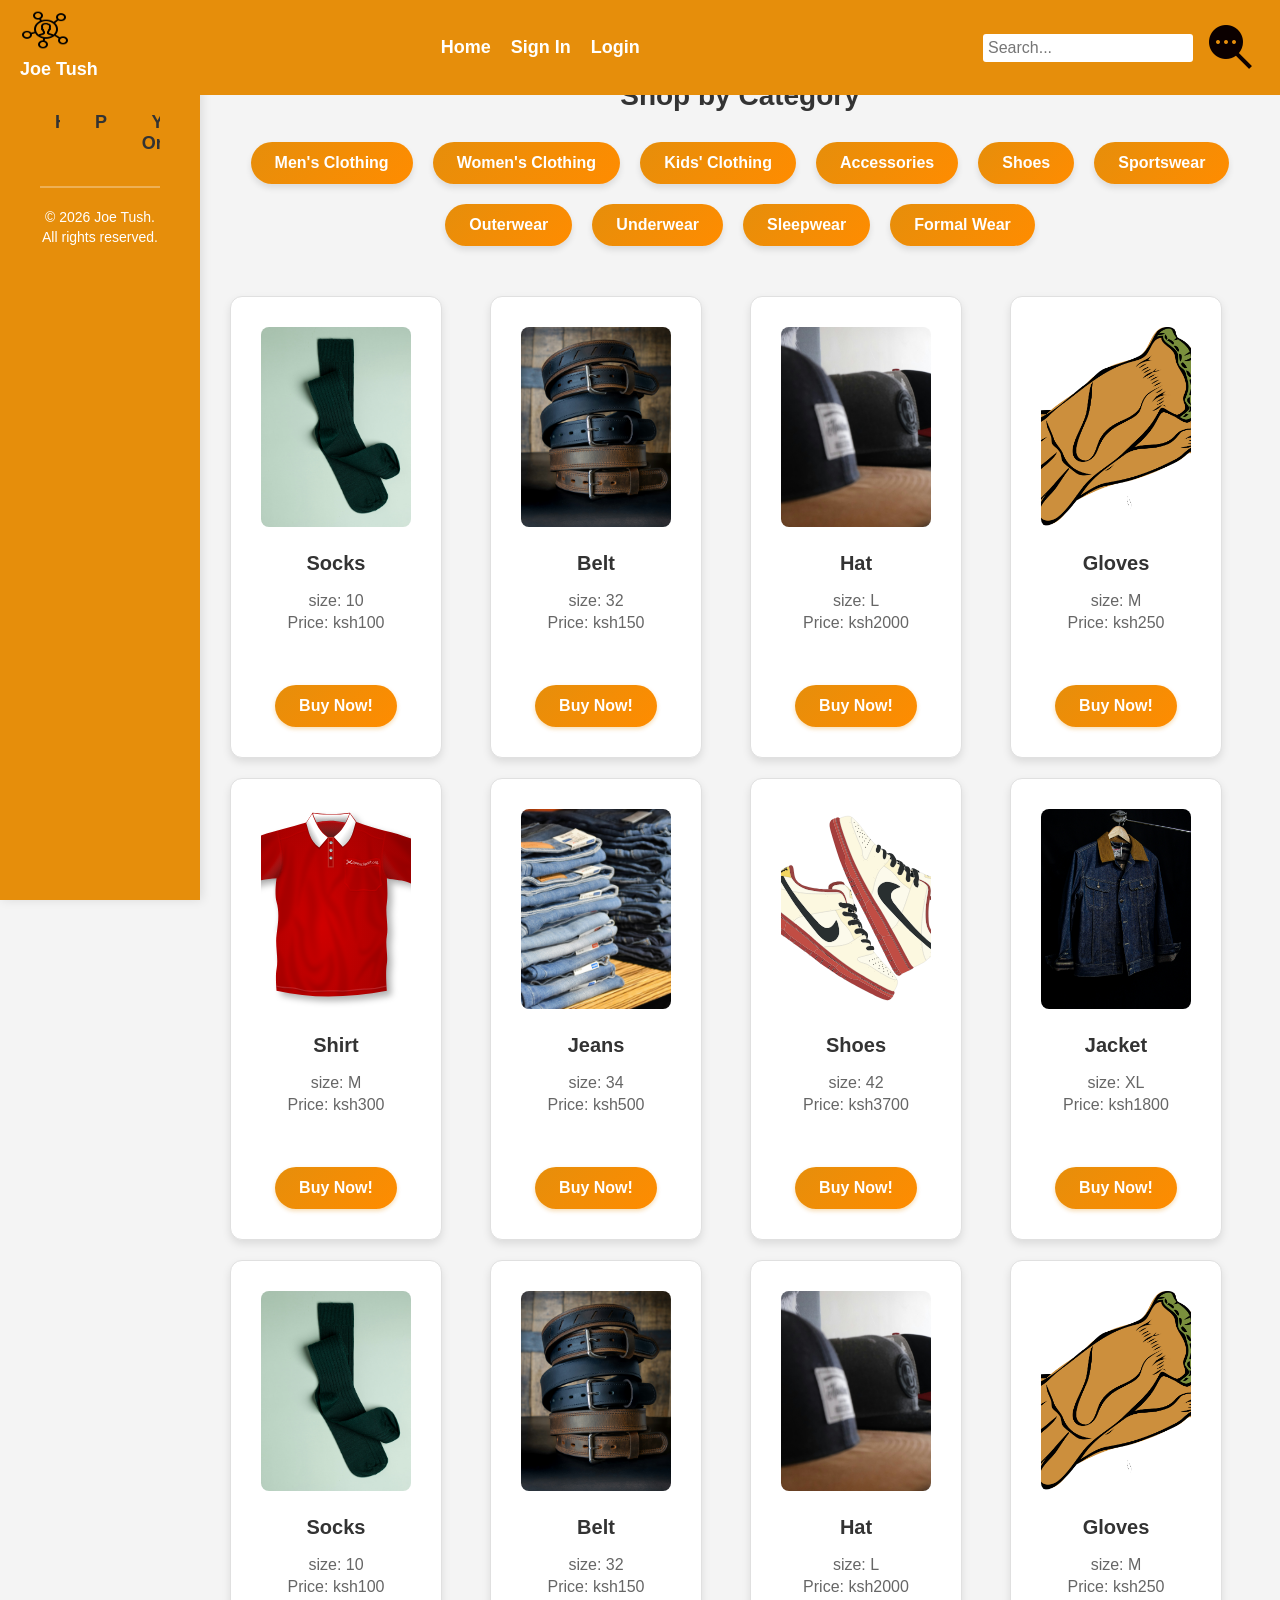
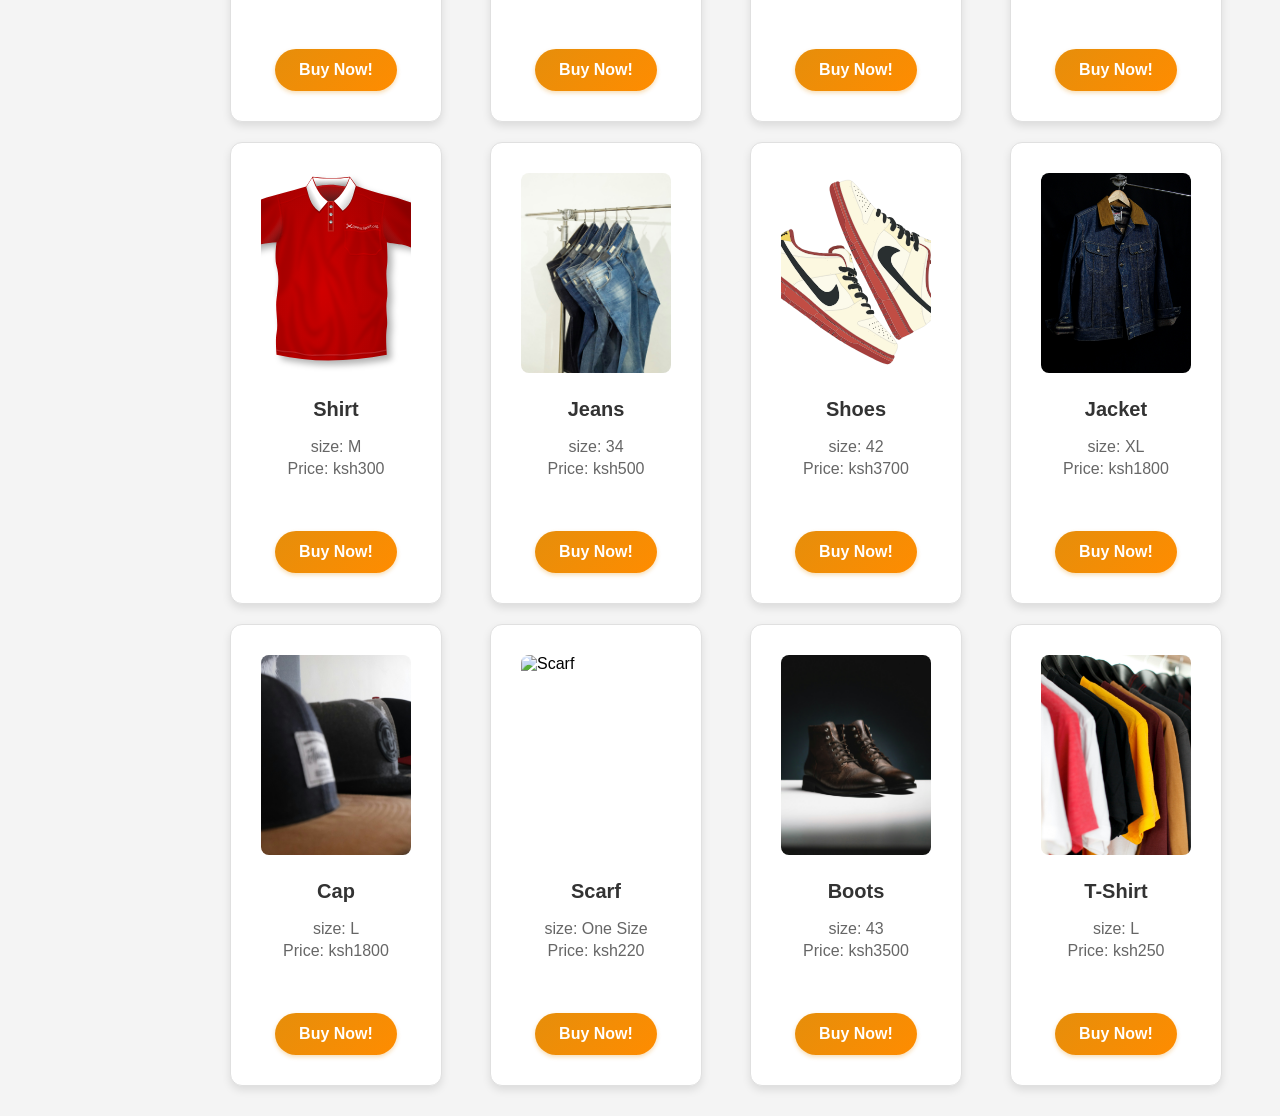
==== jumia clone/dashboard.html @ 4cc36c9c "Add files via upload" ====
<!DOCTYPE html>
<html lang="en">
<head>
    <meta charset="UTF-8">
    <meta name="viewport" content="width=device-width, initial-scale=1.0">
    <title>Dashboard</title>
<link rel="stylesheet" href="xtyle.css">
</head>
<body>
    <header>
       
        <nav>
             <logo><img src="logo.png" alt="Logo" height="40px" width="50px"><br><p>Joe Tush</p></logo>
            <ul>
                <li><a href="index.html">Home</a></li>
                <li><a href="login.html">Sign In</a></li>
                <li><a href="login.html">Login</a></li>
            </ul>
             <div class="search">
                <input type="text" placeholder="Search...">
                <button><img src="search.png" alt="Search"></button>
            </div>
        </nav>
    </header>
    <aside>
        <div class ="aside">
        <nav>
            <ul>
                <li><a href="index.html" title="Go to Home Page">Home</a></li>
                <li><a href="dashboard.html" title="Browse All Products">Products</a></li>
                <li><a href="#" title="View Your Orders">Your Orders</a></li>
            </ul>
           <div class="txth">
             <p>&copy; 2026 Joe Tush. All rights reserved.</p>
           </div>

           
        </nav>
    </aside>
    </div>
    <main>
    <section class="categories">
        <h2>Shop by Category</h2>
        <ul class="category-list">
            <li><a href="#mens">Men's Clothing</a></li>
            <li><a href="#womens">Women's Clothing</a></li>
            <li><a href="#kids">Kids' Clothing</a></li>
            <li><a href="#accessories">Accessories</a></li>
            <li><a href="#shoes">Shoes</a></li>
            <li><a href="#sportswear">Sportswear</a></li>
            <li><a href="#outerwear">Outerwear</a></li>
            <li><a href="#underwear">Underwear</a></li>
            <li><a href="#sleepwear">Sleepwear</a></li>
            <li><a href="#formal">Formal Wear</a></li>
        </ul>
    </section>

    <div class="products">
        <div class="product-card">
            <img src="socks.jpg" alt="Socks" height="50px" width="50px">
            <h3>Socks</h3>
            <p>size: 10 <br>Price:  ksh100</p>
            <button>Buy Now!</button>
        </div>

        <div class="product-card">
            <img src="belts.jpg" alt="Belt" height="50px" width="50px">
            <h3>Belt</h3>
            <p>size: 32 <br>Price: ksh150</p>
            <button>Buy Now!</button>
        </div>

        <div class="product-card">
            <img src="caps.jpg" alt="Hat" height="50px" width="50px">
            <h3>Hat</h3>
            <p>size: L <br>Price:   ksh2000</p>
            <button>Buy Now!</button>
        </div>

        <div class="product-card">
            <img src="gloves.png" alt="Gloves" height="50px" width="50px">
            <h3>Gloves</h3>
            <p>size: M <br>Price: ksh250</p>
            <button>Buy Now!</button>                                   
        </div>

        <div class="product-card">
            <img src="shirt.svg" alt="Shirt" height="50px" width="50px">
            <h3>Shirt</h3>
            <p>size: M <br>Price: ksh300</p>
            <button>Buy Now!</button>
        </div>

        <div class="product-card">
            <img src="jeano.jpg" alt="Jeans" height="20px" width="40px">
            <h3>Jeans</h3>
            <p>size: 34 <br>Price: ksh500</p>
            <button>Buy Now!</button>
        </div>

        <div class="product-card">
            <img src="shoes.svg" alt="Shoes" height="50px" width="50px">
            <h3>Shoes</h3>
            <p>size: 42 <br>Price: ksh3700</p>
            <button>Buy Now!</button>
        </div>

        <div class="product-card">
            <img src="jacket.jpg" alt="Jacket" height="50px" width="50px">
            <h3>Jacket</h3>
            <p>size: XL <br>Price: ksh1800</p>
            <button>Buy Now!</button>
        </div>

        <div class="product-card">
            <img src="socks.jpg" alt="Socks" height="50px" width="50px">
            <h3>Socks</h3>
            <p>size: 10 <br>Price: ksh100</p>
            <button>Buy Now!</button>
        </div>

        <div class="product-card">
            <img src="belts.jpg" alt="Belt" height="50px" width="50px">
            <h3>Belt</h3>
            <p>size: 32 <br>Price: ksh150</p>
            <button>Buy Now!</button>
        </div>

        <div class="product-card">
            <img src="caps.jpg" alt="Hat" height="50px" width="50px">
            <h3>Hat</h3>
            <p>size: L <br>Price: ksh2000</p>
            <button>Buy Now!</button>
        </div>

        <div class="product-card">
            <img src="gloves.png" alt="Gloves" height="50px" width="50px">
            <h3>Gloves</h3>
            <p>size: M <br>Price: ksh250</p>
            <button>Buy Now!</button>                                   
        </div>

        <div class="product-card">
            <img src="shirt.svg" alt="Shirt" height="50px" width="50px">
            <h3>Shirt</h3>
            <p>size: M <br>Price: ksh300</p>
            <button>Buy Now!</button>
        </div>

        <div class="product-card">
            <img src="mummy.jpg" alt="Jeans" height="20px" width="40px">
            <h3>Jeans</h3>
            <p>size: 34 <br>Price: ksh500</p>
            <button>Buy Now!</button>
        </div>

        <div class="product-card">
            <img src="shoes.svg" alt="Shoes" height="50px" width="50px">
            <h3>Shoes</h3>
            <p>size: 42 <br>Price: ksh3700</p>
            <button>Buy Now!</button>
        </div>

        <div class="product-card">
            <img src="jacket.jpg" alt="Jacket" height="50px" width="50px">
            <h3>Jacket</h3>
            <p>size: XL <br>Price: ksh1800</p>
            <button>Buy Now!</button>
        </div>

        <div class="product-card">
            <img src="caps.jpg" alt="Cap" height="50px" width="50px">
            <h3>Cap</h3>
            <p>size: L <br>Price: ksh1800</p>
            <button>Buy Now!</button>
        </div>

        <div class="product-card">
            <img src="scarf.jpg" alt="Scarf" height="50px" width="50px">
            <h3>Scarf</h3>
            <p>size: One Size <br>Price: ksh220</p>
            <button>Buy Now!</button>
        </div>

        <div class="product-card">
            <img src="boots.jpg" alt="Boots" height="50px" width="50px">
            <h3>Boots</h3>
            <p>size: 43 <br>Price: ksh3500</p>
            <button>Buy Now!</button>
        </div>

        <div class="product-card">
            <img src="tshirt.jpg" alt="T-Shirt" height="50px" width="50px">
            <h3>T-Shirt</h3>
            <p>size: L <br>Price: ksh250</p>
            <button>Buy Now!</button>
        </div>


    </div>
    </main>
<script>
document.querySelectorAll('button').forEach(btn => {
    if (btn.textContent.includes('Buy Now')) {
        btn.onclick = () => alert('Added to cart!');
    }
});
</script>
</body>
</html>
---- jumia clone/xtyle.css ----
body{
    margin: 0;
    padding: 0;
    font-family: Arial, sans-serif;
    background-color: #f4f4f4;
}
header {
    position: fixed;
    top: 0;
    left: 0;
    right: 0;
    z-index: 10;
}
nav {
    background-color: rgb(230, 142, 11);
    display: flex;
    justify-content: space-between; 
    align-items: center;
    padding: 10px 20px;
}
nav .search {
    display: flex;
    align-items: center;
}
nav .search input {
    padding: 5px;
    font-size: 16px;
    border: none;
    border-radius: 3px;
}
nav .search button {
    background-color: transparent;
    border: none;
    cursor: pointer;
    margin-left: 5px;
}   
nav ul {
    list-style: none;
    display: flex;
    gap: 20px;            /* space between items */
    margin: 0;
    padding: 0;
}   
nav a {
    color: #fff;
    text-decoration: none;
    font-size: 18px;
    font-weight: bold;
}
nav a:hover {
    color:cornflowerblue;
    opacity: 0.7;
}
nav logo p{
    color: #fff;
    font-size: 18px;
    font-weight: bold;
    margin: 5px 0;
}
.aside {
    background: rgb(230, 142, 11);
    height: calc(100vh - 60px);
    width: 200px;
    padding: 30px 20px;
    box-sizing: border-box;
    position: fixed;
    top: 60px;
    left: 0;
    z-index: 9;
    box-shadow: 2px 0 10px rgba(0, 0, 0, 0.1);
    display: block;
    flex-direction: column;
    justify-content: space-between;
}

.aside nav {
    flex-grow: 1;
    display: block;
}
.aside nav ul li {
    display: inline-block;
    margin-bottom: 20px;
    border-radius: 8px;
    overflow: hidden;
    transition: background-color 0.3s ease;
}
.aside nav ul li:hover {
    background-color: rgba(255, 255, 255, 0.1);
}
.aside nav ul li a {
    color: #333;
    text-decoration: none;
    font-size: 18px;
    font-weight: 600;
    display: flex;
    padding: 12px 15px;
    transition: all 0.3s ease;
    border-radius: 8px;
    text-align: center;
}
.aside nav ul li a:hover {
    color: #fff;
    background-color: rgba(255, 255, 255, 0.2);
    transform: translateX(5px);
}

.aside .txth {
    color: #fff;
    font-size: 14px;
    font-weight: 500;
    text-align: center;
    margin-top: auto;
    padding-top: 20px;
    border-top: 2px solid rgba(255, 255, 255, 0.3);
}
.aside .txth p {
    color: #fff;
    font-size: 14px;
    font-weight: 500;
    margin: 0;
    line-height: 1.4;
}
.products {
    display: grid;
    grid-template-columns: repeat(auto-fit, minmax(200px, 1fr));
    gap: 20px;
    padding: 30px;
    margin-left: 200px;
    margin-top: 20px;
}
.categories {
    margin: 20px;
    margin-left: 220px; /* Account for sidebar */
    margin-top: 80px; /* Below header */
}

.categories h2 {
    text-align: center;
    color: #333;
    font-size: 28px;
    margin-bottom: 30px;
    font-weight: 700;
}

.category-list {
    list-style: none;
    padding: 0;
    margin: 0;
    display: flex;
    flex-wrap: wrap;
    justify-content: center;
    gap: 20px;
    max-width: 1000px;
    margin: 0 auto;
}

.category-list li {
    background: linear-gradient(135deg, rgb(230, 142, 11), #ff8c00);
    border-radius: 25px;
    box-shadow: 0 4px 6px rgba(0, 0, 0, 0.1);
    transition: all 0.3s ease;
    overflow: hidden;
}

.category-list li:hover {
    transform: translateY(-3px);
    box-shadow: 0 6px 12px rgba(0, 0, 0, 0.2);
}

.category-list a {
    display: block;
    color: #fff;
    text-decoration: none;
    font-size: 16px;
    font-weight: 600;
    padding: 12px 24px;
    transition: all 0.3s ease;
    position: relative;
}

.category-list a:hover {
    color: #fff;
    background: rgba(255, 255, 255, 0.1);
}

.category-list a::before {
    content: '';
    position: absolute;
    top: 0;
    left: -100%;
    width: 100%;
    height: 100%;
    background: linear-gradient(90deg, transparent, rgba(255, 255, 255, 0.3), transparent);
    transition: left 0.5s;
}

.category-list a:hover::before {
    left: 100%;
}.products .product-card {
    background-color: #fff;
    border: 1px solid #e0e0e0;
    border-radius: 12px;
    padding: 30px;
    box-shadow: 0 4px 8px rgba(0, 0, 0, 0.1);
    transition: transform 0.3s ease, box-shadow 0.3s ease;
    overflow: hidden;
    display: flex;
    flex-direction: column;
    align-items: center;
    justify-content: space-between;
    height: 400px;
    width: 150px;
}
.products .product-card:hover {
    transform: translateY(-5px);
    box-shadow: 0 8px 16px rgba(0, 0, 0, 0.2);
}
.products .product-card img {
    max-width: 100%;
    height: 150px;
    width: 150px;
    object-fit: cover;
    border-radius: 8px;
    margin-bottom: 15px;
    transition: transform 0.3s ease;
}
.products .product-card:hover img {
    transform: scale(1.05);
}
.products .product-card img {
    max-width: 100%;
    height: 200px;
    width: 200px;
    object-fit: cover;
    border-radius: 8px;
    margin-bottom: 15px;
    transition: transform 0.3s ease;
}
.products .product-card:hover img {
    transform: scale(1.05);
}
.products .product-card h3 {
    font-size: 20px;
    margin: 10px 0;
    color: #333;
    font-weight: 600;
    text-align: center;
}
.products .product-card p {
    color: #666;
    font-size: 16px;
    margin: 5px 0;
    line-height: 1.4;
    text-align: center;
    flex-grow: 1;
}
.products .product-card button {
    background: linear-gradient(135deg, rgb(230, 142, 11), #ff8c00);
    color: #fff;
    border: none;
    padding: 12px 24px;
    font-size: 16px;
    font-weight: 600;
    cursor: pointer;
    border-radius: 25px;
    transition: all 0.3s ease;
    margin-top: 15px;
    box-shadow: 0 2px 4px rgba(230, 142, 11, 0.3);
    align-self: center;
    position: relative;
    overflow: hidden;
}
.products .product-card button::before {
    content: '';
    position: absolute;
    top: 0;
    left: -100%;
    width: 100%;
    height: 100%;
    background: linear-gradient(90deg, transparent, rgba(255, 255, 255, 0.2), transparent);
    transition: left 0.5s;
}
.products .product-card button:hover::before {
    left: 100%;
}
.products .product-card button:hover {
    background: linear-gradient(135deg, cornflowerblue, #4a90e2);
    transform: translateY(-2px) scale(1.05);
    box-shadow: 0 4px 8px rgba(100, 149, 237, 0.4);
}
.products .product-card button:active {
    background: linear-gradient(135deg, darkorange, #ff6600);
    transform: translateY(0) scale(1);
}
.products .product-card button:focus {
    outline: none;
    box-shadow: 0 0 0 3px rgba(230, 142, 11, 0.5);
}

@media (max-width: 768px) {
    nav {
        flex-direction: column;
        padding: 10px;
    }
    nav ul {
        flex-direction: column;
        gap: 10px;
        align-items: center;
    }
    nav .search {
        margin-top: 10px;
    }
    .aside {
        position: static;
        height: auto;
        width: 100%;
        padding: 20px 10px;
        box-shadow: none;
    }
    .aside nav ul {
        display: flex;
        flex-wrap: wrap;
        justify-content: center;
        gap: 10px;
    }
    .aside nav ul li {
        margin-bottom: 0;
    }
    .products {
        margin-left: 0;
        margin-top: 20px;
        padding: 20px 10px;
        grid-template-columns: repeat(auto-fit, minmax(150px, 1fr));
        gap: 15px;
    }
    .product-card {
        width: 120px;
        height: 300px;
        padding: 20px 10px;
    }
    .product-card img {
        height: 100px;
        width: 100px;
    }
    .product-card h3 {
        font-size: 16px;
    }
    .product-card p {
        font-size: 14px;
    }
    .product-card button {
        padding: 8px 16px;
        font-size: 14px;
    }
    .categories {
        margin-left: 10px;
        margin-right: 10px;
        margin-top: 20px;
    }
    .category-list {
        gap: 10px;
    }
    .category-list a {
        font-size: 14px;
        padding: 8px 16px;
    }
}
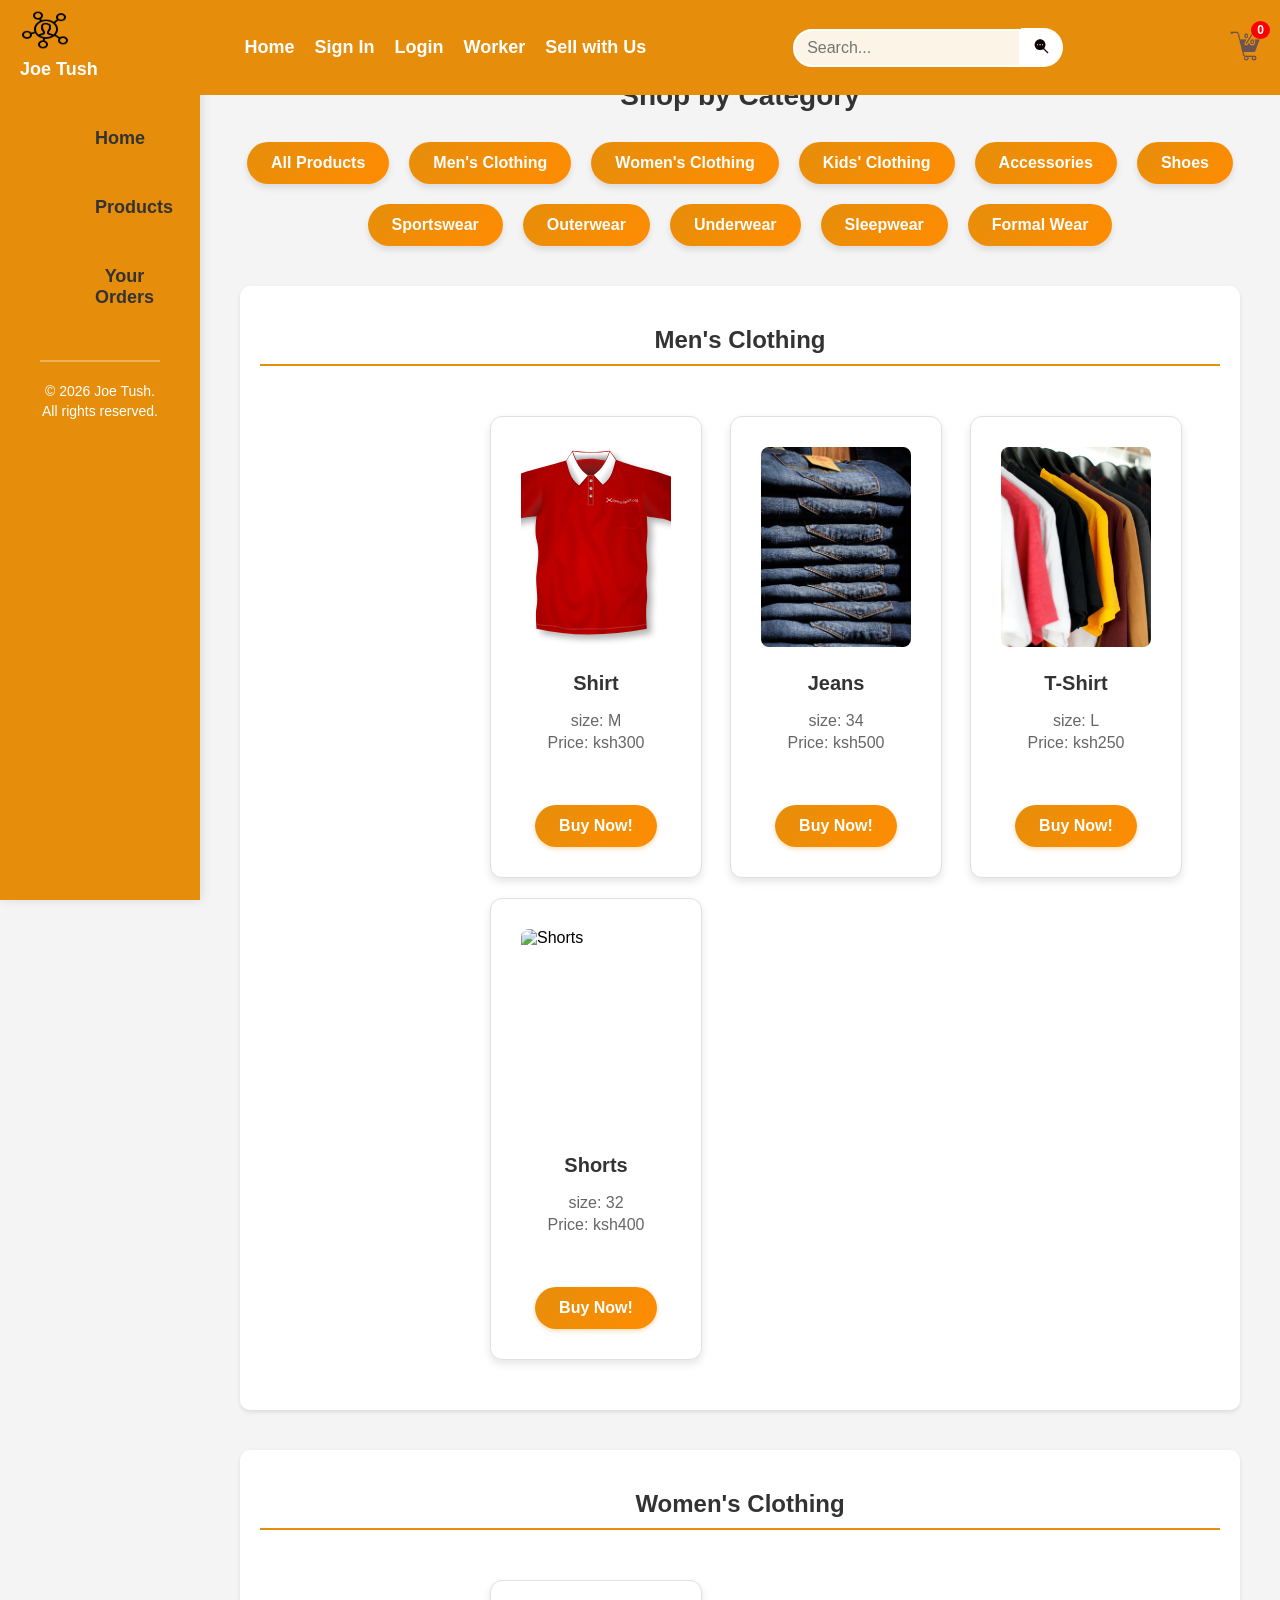
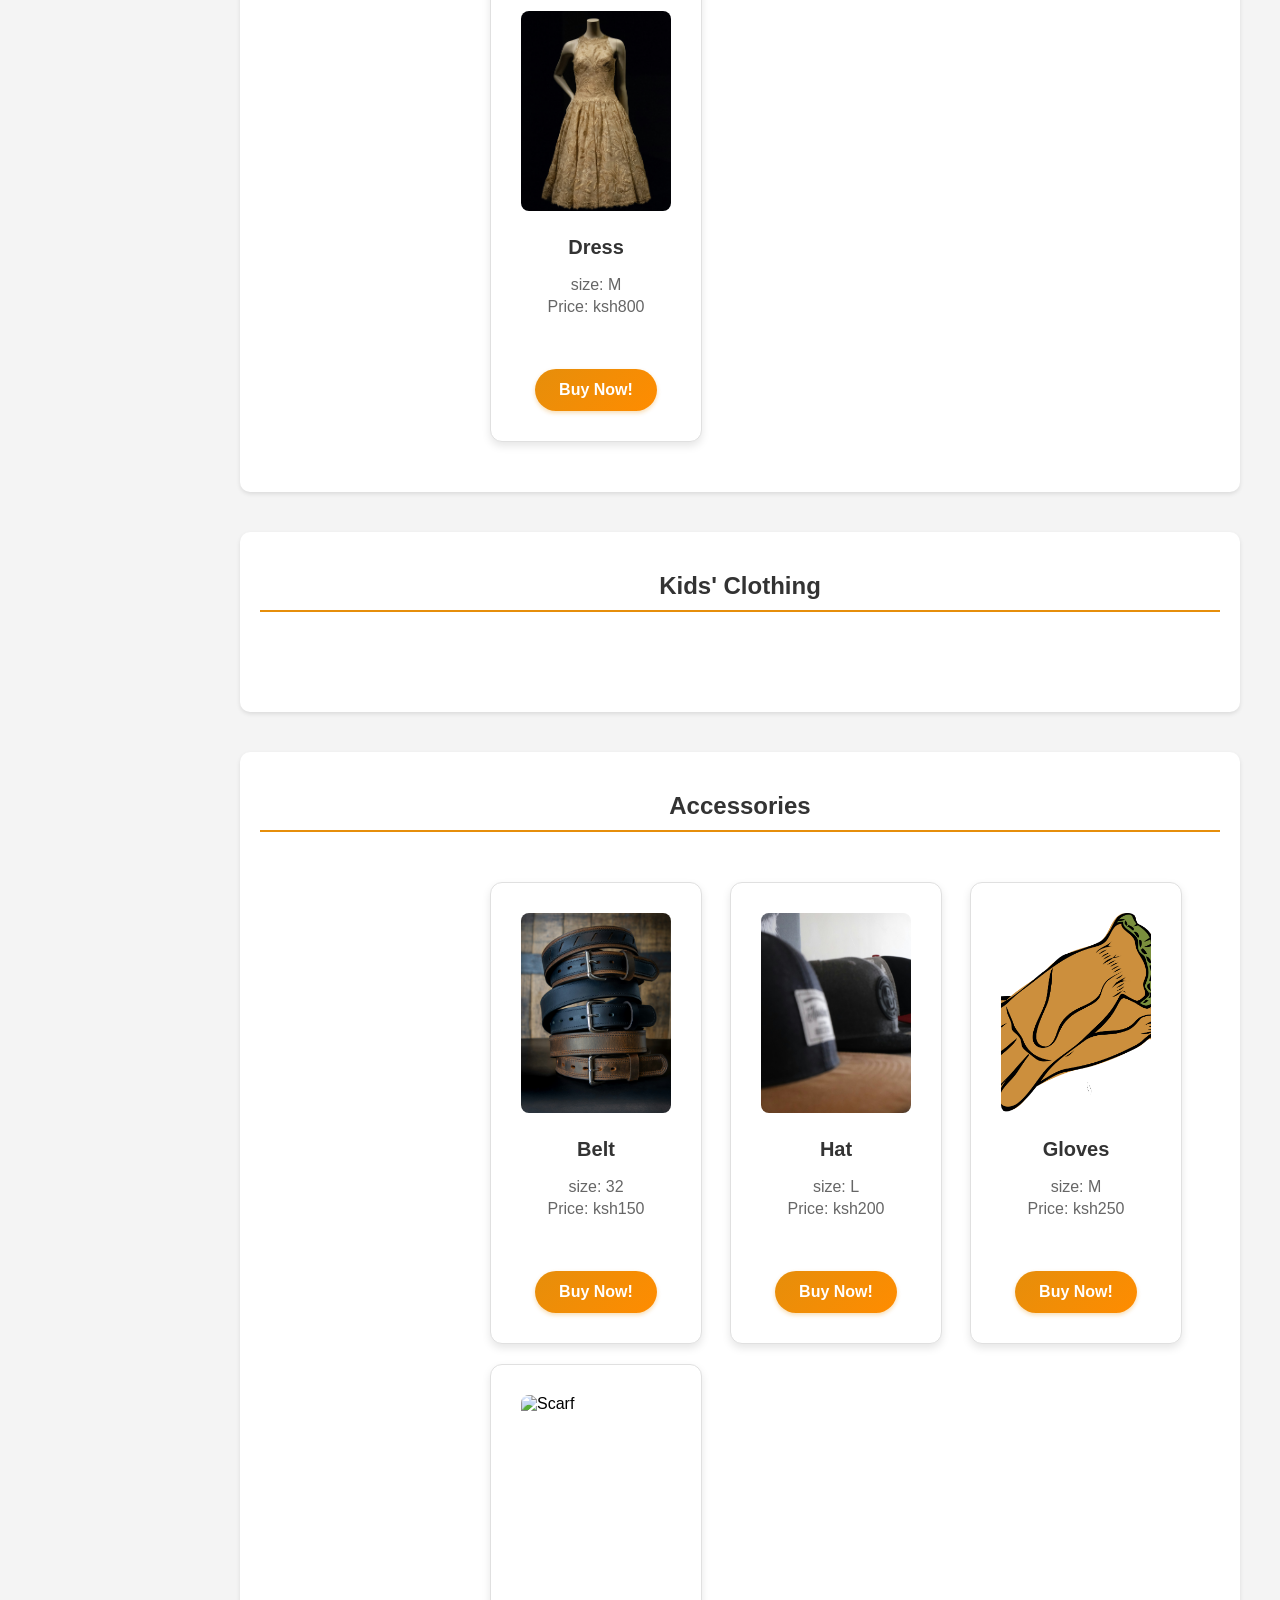
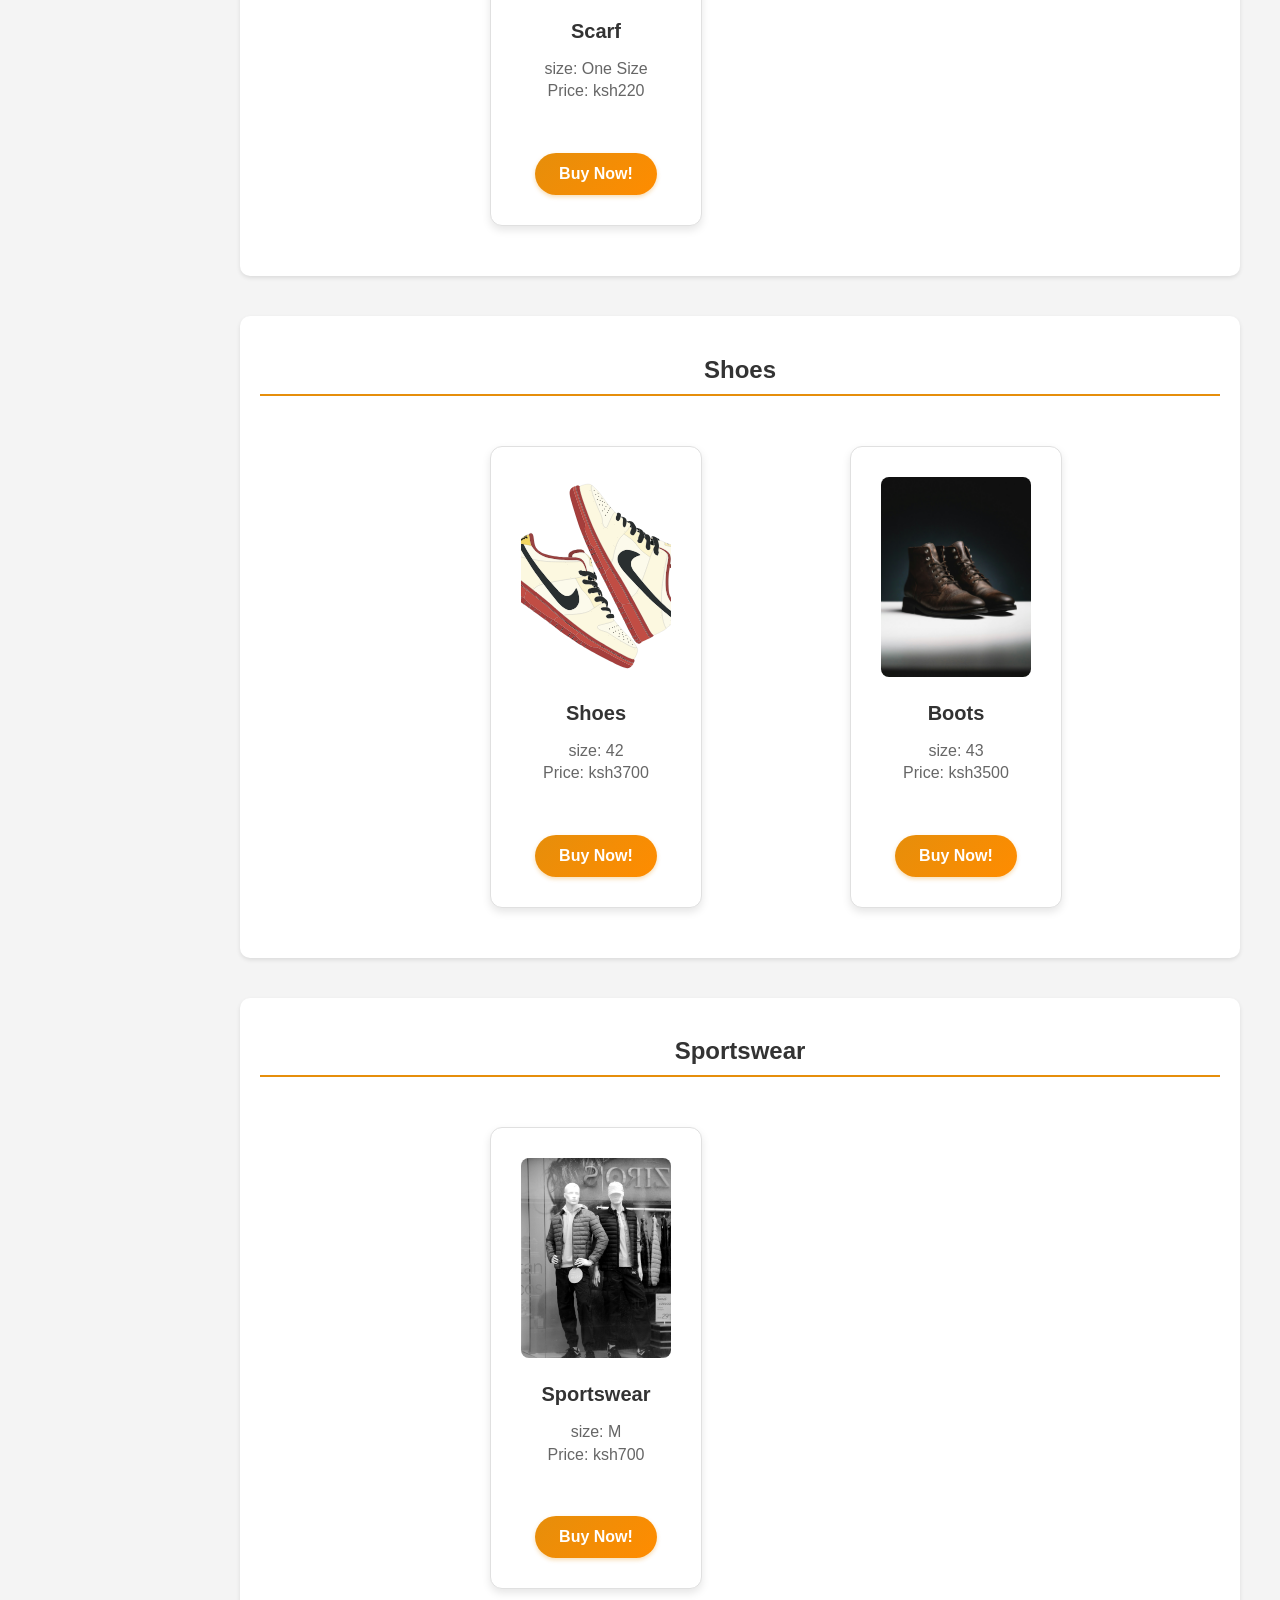
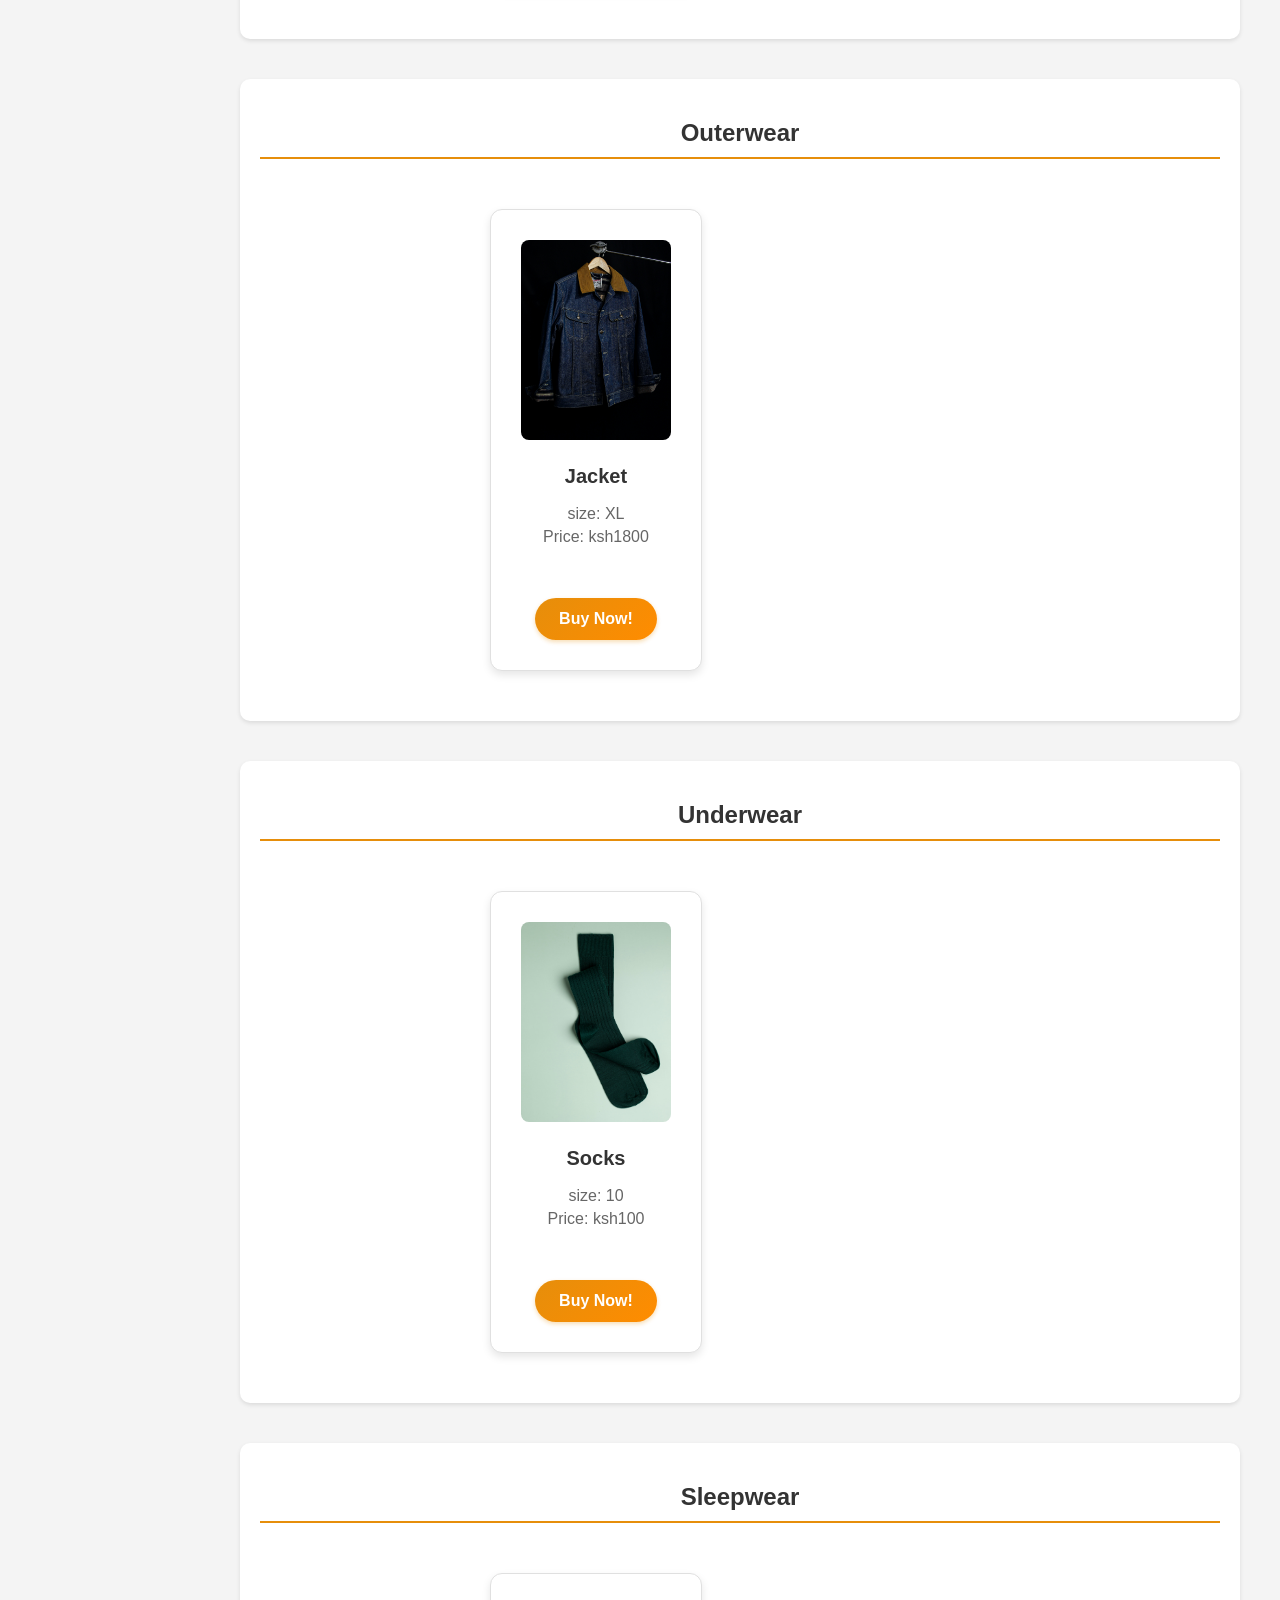
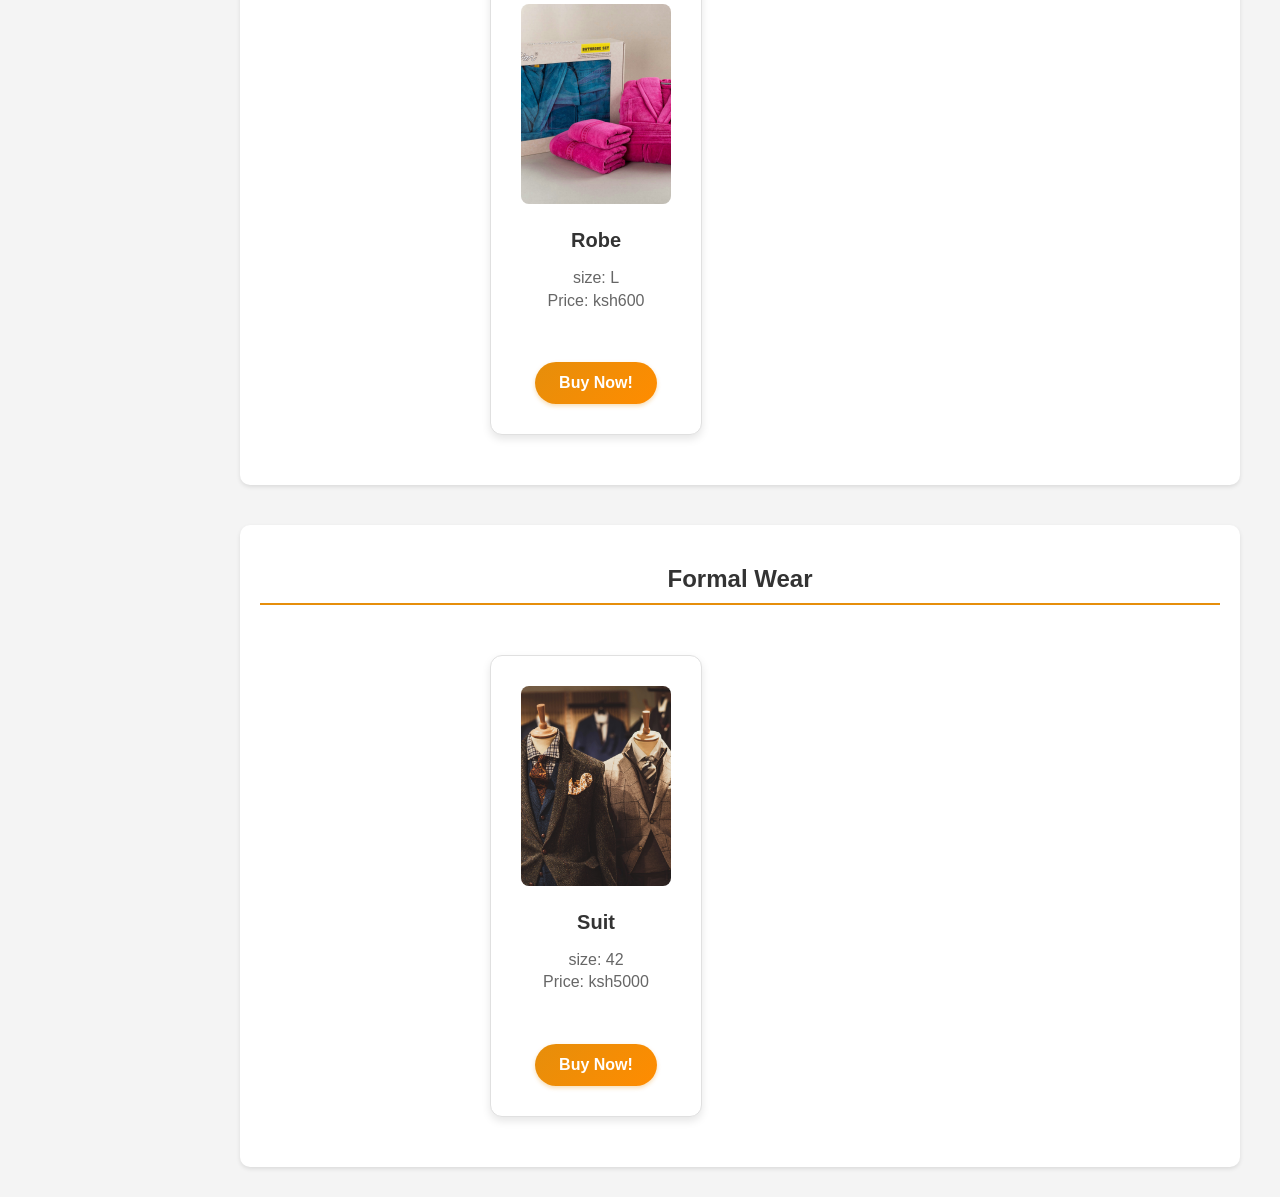
==== commit 64709cc2: "Add files via upload" ====
--- a/jumia clone/dashboard.html
+++ b/jumia clone/dashboard.html
@@ -11,14 +11,27 @@
        
         <nav>
              <logo><img src="logo.png" alt="Logo" height="40px" width="50px"><br><p>Joe Tush</p></logo>
-            <ul>
+            <div class="hamburger">
+                <span></span>
+                <span></span>
+                <span></span>
+            </div>
+            <ul class="nav-menu">
                 <li><a href="index.html">Home</a></li>
                 <li><a href="login.html">Sign In</a></li>
                 <li><a href="login.html">Login</a></li>
+                <li><a href="worker.html">Worker </a></li>
+                <li><a href="seller.html">Sell with Us</a></li>
+            
+                
             </ul>
              <div class="search">
                 <input type="text" placeholder="Search...">
                 <button><img src="search.png" alt="Search"></button>
+            </div>
+            <div class="cart-icon" onclick="showCart()">
+                <img src="cart.png" alt="Cart" style="width: 30px; height: 30px;">
+                <span id="cart-count">0</span>
             </div>
         </nav>
     </header>
@@ -28,7 +41,7 @@
             <ul>
                 <li><a href="index.html" title="Go to Home Page">Home</a></li>
                 <li><a href="dashboard.html" title="Browse All Products">Products</a></li>
-                <li><a href="#" title="View Your Orders">Your Orders</a></li>
+                <li><a href="orders.html" title="View Your Orders">Your Orders</a></li>
             </ul>
            <div class="txth">
              <p>&copy; 2026 Joe Tush. All rights reserved.</p>
@@ -39,9 +52,10 @@
     </aside>
     </div>
     <main>
-    <section class="categories">
+    <section class="categories" id="all" >
         <h2>Shop by Category</h2>
         <ul class="category-list">
+            <li><a href="#all">All Products</a></li>
             <li><a href="#mens">Men's Clothing</a></li>
             <li><a href="#womens">Women's Clothing</a></li>
             <li><a href="#kids">Kids' Clothing</a></li>
@@ -55,156 +69,327 @@
         </ul>
     </section>
 
-    <div class="products">
-        <div class="product-card">
-            <img src="socks.jpg" alt="Socks" height="50px" width="50px">
-            <h3>Socks</h3>
-            <p>size: 10 <br>Price:  ksh100</p>
-            <button>Buy Now!</button>
-        </div>
-
-        <div class="product-card">
-            <img src="belts.jpg" alt="Belt" height="50px" width="50px">
-            <h3>Belt</h3>
-            <p>size: 32 <br>Price: ksh150</p>
-            <button>Buy Now!</button>
-        </div>
-
-        <div class="product-card">
-            <img src="caps.jpg" alt="Hat" height="50px" width="50px">
-            <h3>Hat</h3>
-            <p>size: L <br>Price:   ksh2000</p>
-            <button>Buy Now!</button>
-        </div>
-
-        <div class="product-card">
-            <img src="gloves.png" alt="Gloves" height="50px" width="50px">
-            <h3>Gloves</h3>
-            <p>size: M <br>Price: ksh250</p>
-            <button>Buy Now!</button>                                   
-        </div>
-
-        <div class="product-card">
-            <img src="shirt.svg" alt="Shirt" height="50px" width="50px">
-            <h3>Shirt</h3>
-            <p>size: M <br>Price: ksh300</p>
-            <button>Buy Now!</button>
-        </div>
-
-        <div class="product-card">
-            <img src="jeano.jpg" alt="Jeans" height="20px" width="40px">
-            <h3>Jeans</h3>
-            <p>size: 34 <br>Price: ksh500</p>
-            <button>Buy Now!</button>
-        </div>
-
-        <div class="product-card">
-            <img src="shoes.svg" alt="Shoes" height="50px" width="50px">
-            <h3>Shoes</h3>
-            <p>size: 42 <br>Price: ksh3700</p>
-            <button>Buy Now!</button>
-        </div>
-
-        <div class="product-card">
-            <img src="jacket.jpg" alt="Jacket" height="50px" width="50px">
-            <h3>Jacket</h3>
-            <p>size: XL <br>Price: ksh1800</p>
-            <button>Buy Now!</button>
-        </div>
-
-        <div class="product-card">
-            <img src="socks.jpg" alt="Socks" height="50px" width="50px">
-            <h3>Socks</h3>
-            <p>size: 10 <br>Price: ksh100</p>
-            <button>Buy Now!</button>
-        </div>
-
-        <div class="product-card">
-            <img src="belts.jpg" alt="Belt" height="50px" width="50px">
-            <h3>Belt</h3>
-            <p>size: 32 <br>Price: ksh150</p>
-            <button>Buy Now!</button>
-        </div>
-
-        <div class="product-card">
-            <img src="caps.jpg" alt="Hat" height="50px" width="50px">
-            <h3>Hat</h3>
-            <p>size: L <br>Price: ksh2000</p>
-            <button>Buy Now!</button>
-        </div>
-
-        <div class="product-card">
-            <img src="gloves.png" alt="Gloves" height="50px" width="50px">
-            <h3>Gloves</h3>
-            <p>size: M <br>Price: ksh250</p>
-            <button>Buy Now!</button>                                   
-        </div>
-
-        <div class="product-card">
-            <img src="shirt.svg" alt="Shirt" height="50px" width="50px">
-            <h3>Shirt</h3>
-            <p>size: M <br>Price: ksh300</p>
-            <button>Buy Now!</button>
-        </div>
-
-        <div class="product-card">
-            <img src="mummy.jpg" alt="Jeans" height="20px" width="40px">
-            <h3>Jeans</h3>
-            <p>size: 34 <br>Price: ksh500</p>
-            <button>Buy Now!</button>
-        </div>
-
-        <div class="product-card">
-            <img src="shoes.svg" alt="Shoes" height="50px" width="50px">
-            <h3>Shoes</h3>
-            <p>size: 42 <br>Price: ksh3700</p>
-            <button>Buy Now!</button>
-        </div>
-
-        <div class="product-card">
-            <img src="jacket.jpg" alt="Jacket" height="50px" width="50px">
-            <h3>Jacket</h3>
-            <p>size: XL <br>Price: ksh1800</p>
-            <button>Buy Now!</button>
-        </div>
-
-        <div class="product-card">
-            <img src="caps.jpg" alt="Cap" height="50px" width="50px">
-            <h3>Cap</h3>
-            <p>size: L <br>Price: ksh1800</p>
-            <button>Buy Now!</button>
-        </div>
-
-        <div class="product-card">
-            <img src="scarf.jpg" alt="Scarf" height="50px" width="50px">
-            <h3>Scarf</h3>
-            <p>size: One Size <br>Price: ksh220</p>
-            <button>Buy Now!</button>
-        </div>
-
-        <div class="product-card">
-            <img src="boots.jpg" alt="Boots" height="50px" width="50px">
-            <h3>Boots</h3>
-            <p>size: 43 <br>Price: ksh3500</p>
-            <button>Buy Now!</button>
-        </div>
-
-        <div class="product-card">
-            <img src="tshirt.jpg" alt="T-Shirt" height="50px" width="50px">
-            <h3>T-Shirt</h3>
-            <p>size: L <br>Price: ksh250</p>
-            <button>Buy Now!</button>
-        </div>
-
-
+    <section id="mens" class="category-section">
+        <h2>Men's Clothing</h2>
+        <div class="products">
+            <div class="product-card">
+                <img src="shirt.svg" alt="Shirt" height="50px" width="50px">
+                <h3>Shirt</h3>
+                <p>size: M <br>Price: ksh300</p>
+                <button>Buy Now!</button>
+            </div>
+            <div class="product-card">
+                <img src="jeans.jpg" alt="Jeans" height="50px" width="50px">
+                <h3>Jeans</h3>
+                <p>size: 34 <br>Price: ksh500</p>
+                <button>Buy Now!</button>
+            </div>
+            <div class="product-card">
+                <img src="tshirt.jpg" alt="T-Shirt" height="50px" width="50px">
+                <h3>T-Shirt</h3>
+                <p>size: L <br>Price: ksh250</p>
+                <button>Buy Now!</button>
+            </div>
+            <div class="product-card">
+                <img src="shorts.jpg" alt="Shorts" height="50px" width="50px">
+                <h3>Shorts</h3>
+                <p>size: 32 <br>Price: ksh400</p>
+                <button>Buy Now!</button>
+            </div>
+        </div>
+    </section>
+
+    <section id="womens" class="category-section">
+        <h2>Women's Clothing</h2>
+        <div class="products">
+            <div class="product-card">
+                <img src="dress.jpg" alt="Dress" height="50px" width="50px">
+                <h3>Dress</h3>
+                <p>size: M <br>Price: ksh800</p>
+                <button>Buy Now!</button>
+            </div>
+        </div>
+    </section>
+
+    <section id="kids" class="category-section">
+        <h2>Kids' Clothing</h2>
+        <div class="products">
+            <!-- Add kids products here if available -->
+        </div>
+    </section>
+
+    <section id="accessories" class="category-section">
+        <h2>Accessories</h2>
+        <div class="products">
+            <div class="product-card">
+                <img src="belts.jpg" alt="Belt" height="50px" width="50px">
+                <h3>Belt</h3>
+                <p>size: 32 <br>Price: ksh150</p>
+                <button>Buy Now!</button>
+            </div>
+            <div class="product-card">
+                <img src="caps.jpg" alt="Hat" height="50px" width="50px">
+                <h3>Hat</h3>
+                <p>size: L <br>Price: ksh200</p>
+                <button>Buy Now!</button>
+            </div>
+            <div class="product-card">
+                <img src="gloves.png" alt="Gloves" height="50px" width="50px">
+                <h3>Gloves</h3>
+                <p>size: M <br>Price: ksh250</p>
+                <button>Buy Now!</button>
+            </div>
+            <div class="product-card">
+                <img src="scarf.jpg" alt="Scarf" height="50px" width="50px">
+                <h3>Scarf</h3>
+                <p>size: One Size <br>Price: ksh220</p>
+                <button>Buy Now!</button>
+            </div>
+        </div>
+    </section>
+
+    <section id="shoes" class="category-section">
+        <h2>Shoes</h2>
+        <div class="products">
+            <div class="product-card">
+                <img src="shoes.svg" alt="Shoes" height="50px" width="50px">
+                <h3>Shoes</h3>
+                <p>size: 42 <br>Price: ksh3700</p>
+                <button>Buy Now!</button>
+            </div>
+            <div class="product-card">
+                <img src="boots.jpg" alt="Boots" height="50px" width="50px">
+                <h3>Boots</h3>
+                <p>size: 43 <br>Price: ksh3500</p>
+                <button>Buy Now!</button>
+            </div>
+        </div>
+    </section>
+
+    <section id="sportswear" class="category-section">
+        <h2>Sportswear</h2>
+        <div class="products">
+            <div class="product-card">
+                <img src="sport wear.jpg" alt="Sportswear" height="50px" width="50px">
+                <h3>Sportswear</h3>
+                <p>size: M <br>Price: ksh700</p>
+                <button>Buy Now!</button>
+            </div>
+        </div>
+    </section>
+
+    <section id="outerwear" class="category-section">
+        <h2>Outerwear</h2>
+        <div class="products">
+            <div class="product-card">
+                <img src="jacket.jpg" alt="Jacket" height="50px" width="50px">
+                <h3>Jacket</h3>
+                <p>size: XL <br>Price: ksh1800</p>
+                <button>Buy Now!</button>
+            </div>
+        </div>
+    </section>
+
+    <section id="underwear" class="category-section">
+        <h2>Underwear</h2>
+        <div class="products">
+            <div class="product-card">
+                <img src="socks.jpg" alt="Socks" height="50px" width="50px">
+                <h3>Socks</h3>
+                <p>size: 10 <br>Price: ksh100</p>
+                <button>Buy Now!</button>
+            </div>
+        </div>
+    </section>
+
+    <section id="sleepwear" class="category-section">
+        <h2>Sleepwear</h2>
+        <div class="products">
+            <div class="product-card">
+                <img src="robe.jpg" alt="Robe" height="50px" width="50px">
+                <h3>Robe</h3>
+                <p>size: L <br>Price: ksh600</p>
+                <button>Buy Now!</button>
+            </div>
+        </div>
+    </section>
+
+    <section id="formal" class="category-section">
+        <h2>Formal Wear</h2>
+        <div class="products">
+            <div class="product-card">
+                <img src="suits.jpg" alt="Suit" height="50px" width="50px">
+                <h3>Suit</h3>
+                <p>size: 42 <br>Price: ksh5000</p>
+                <button>Buy Now!</button>
+            </div>
+        </div>
+    </section>
+    </main>
+
+    <div id="cart-modal" class="cart-modal">
+        <div class="cart-content">
+            <span class="close" onclick="closeCart()">&times;</span>
+            <h2>Your Cart</h2>
+            <div id="cart-items"></div>
+            <div id="cart-total">Total: ksh0</div>
+            <button id="checkout-btn">Checkout</button>
+        </div>
     </div>
-    </main>
+
+    <div id="checkout-modal" class="checkout-modal">
+        <div class="checkout-content">
+            <span class="close" onclick="closeCheckout()">&times;</span>
+            <h2>Checkout</h2>
+            <form id="checkout-form">
+                <label for="name">Name:</label>
+                <input type="text" id="checkout-name" required>
+                <label for="email">Email:</label>
+                <input type="email" id="checkout-email" required>
+                <label for="address">Address:</label>
+                <textarea id="checkout-address" required></textarea>
+                <label for="payment-method">Payment Method:</label>
+                <select id="payment-method" required>
+                    <option value="mpesa">M-Pesa</option>
+                    <option value="card">Credit Card</option>
+                </select>
+                <div id="mpesa-fields" style="display: block;">
+                    <label for="phone">M-Pesa Phone Number:</label>
+                    <input type="tel" id="checkout-phone" placeholder="e.g., 0712345678" required>
+                </div>
+                <div id="card-fields" style="display: none;">
+                    <label for="card-number">Card Number:</label>
+                    <input type="text" id="card-number" placeholder="1234 5678 9012 3456" required>
+                    <label for="expiry">Expiry Date:</label>
+                    <input type="text" id="expiry" placeholder="MM/YY" required>
+                    <label for="cvv">CVV:</label>
+                    <input type="text" id="cvv" placeholder="123" required>
+                </div>
+                <button type="submit">Place Order</button>
+            </form>
+        </div>
+    </div>
+
 <script>
+let cart = JSON.parse(localStorage.getItem('cart')) || [];
+updateCartCount();
+
+const hamburger = document.querySelector('.hamburger');
+const navMenu = document.querySelector('.nav-menu');
+
+hamburger.addEventListener('click', () => {
+    navMenu.classList.toggle('active');
+    hamburger.classList.toggle('active');
+});
+
+function showCart() {
+    document.getElementById('cart-modal').style.display = 'block';
+    renderCart();
+}
+
+function closeCart() {
+    document.getElementById('cart-modal').style.display = 'none';
+}
+
+function renderCart() {
+    const cartItems = document.getElementById('cart-items');
+    cartItems.innerHTML = '';
+    let total = 0;
+    cart.forEach((item, index) => {
+        const itemDiv = document.createElement('div');
+        itemDiv.className = 'cart-item';
+        itemDiv.innerHTML = `
+            <img src="${item.image}" alt="${item.name}">
+            <div>
+                <h4>${item.name}</h4>
+                <p>Size: ${item.size}</p>
+                <p>Price: ksh${item.price}</p>
+                <input type="number" value="${item.quantity}" min="1" onchange="updateQuantity(${index}, this.value)">
+                <button onclick="removeItem(${index})">Remove</button>
+            </div>
+        `;
+        cartItems.appendChild(itemDiv);
+        total += item.price * item.quantity;
+    });
+    document.getElementById('cart-total').textContent = `Total: ksh${total}`;
+}
+
+function updateQuantity(index, quantity) {
+    cart[index].quantity = parseInt(quantity);
+    localStorage.setItem('cart', JSON.stringify(cart));
+    updateCartCount();
+    renderCart();
+}
+
+function removeItem(index) {
+    cart.splice(index, 1);
+    localStorage.setItem('cart', JSON.stringify(cart));
+    updateCartCount();
+    renderCart();
+}
+
+function updateCartCount() {
+    const count = cart.reduce((sum, item) => sum + item.quantity, 0);
+    document.getElementById('cart-count').textContent = count;
+}
+
+document.getElementById('checkout-btn').addEventListener('click', () => {
+    closeCart();
+    document.getElementById('checkout-modal').style.display = 'block';
+});
+
+function closeCheckout() {
+    document.getElementById('checkout-modal').style.display = 'none';
+}
+
+document.getElementById('checkout-form').addEventListener('submit', (e) => {
+    e.preventDefault();
+    const method = document.getElementById('payment-method').value;
+    if (method === 'mpesa') {
+        const phone = document.getElementById('checkout-phone').value;
+        alert(`M-Pesa payment initiated. Please check your phone ${phone} for the STK push.`);
+    } else {
+        alert('Payment processed with card. (Simulated)');
+    }
+    alert('Order placed successfully!');
+    cart = [];
+    localStorage.setItem('cart', JSON.stringify(cart));
+    updateCartCount();
+    closeCheckout();
+});
+
+document.getElementById('payment-method').addEventListener('change', (e) => {
+    const method = e.target.value;
+    document.getElementById('mpesa-fields').style.display = method === 'mpesa' ? 'block' : 'none';
+    document.getElementById('card-fields').style.display = method === 'card' ? 'block' : 'none';
+});
+
 document.querySelectorAll('button').forEach(btn => {
     if (btn.textContent.includes('Buy Now')) {
-        btn.onclick = () => alert('Added to cart!');
+        btn.onclick = (e) => {
+            const card = e.target.closest('.product-card');
+            const name = card.querySelector('h3').textContent;
+            const priceText = card.querySelector('p').textContent;
+            const price = parseInt(priceText.split('Price: ')[1].replace('ksh', ''));
+            const size = priceText.split('size: ')[1].split(' <br>')[0];
+            const image = card.querySelector('img').src;
+            const quantity = parseInt(prompt('Enter quantity:', '1')) || 1;
+            addToCart({ name, price, size, image, quantity });
+        };
     }
 });
+
+function addToCart(item) {
+    const existing = cart.find(i => i.name === item.name && i.size === item.size);
+    if (existing) {
+        existing.quantity += item.quantity;
+    } else {
+        cart.push(item);
+    }
+    localStorage.setItem('cart', JSON.stringify(cart));
+    updateCartCount();
+    alert('Added to cart!');
+}
 </script>
 </body>
 </html>
--- a/jumia clone/xtyle.css
+++ b/jumia clone/xtyle.css
@@ -3,6 +3,8 @@
     padding: 0;
     font-family: Arial, sans-serif;
     background-color: #f4f4f4;
+    display: flex;
+    justify-content: center;
 }
 header {
     position: fixed;
@@ -18,38 +20,198 @@
     align-items: center;
     padding: 10px 20px;
 }
-nav .search {
-    display: flex;
-    align-items: center;
-}
-nav .search input {
-    padding: 5px;
-    font-size: 16px;
-    border: none;
-    border-radius: 3px;
-}
-nav .search button {
-    background-color: transparent;
-    border: none;
-    cursor: pointer;
-    margin-left: 5px;
-}   
-nav ul {
+
+.hamburger {
+    display: none;
+    flex-direction: column;
+    cursor: pointer;
+    margin-left: auto;
+}
+
+.hamburger span {
+    width: 25px;
+    height: 3px;
+    background-color: #fff;
+    margin: 3px 0;
+    transition: 0.3s;
+}
+
+.hamburger.active span:nth-child(1) {
+    transform: rotate(-45deg) translate(-5px, 6px);
+}
+
+.hamburger.active span:nth-child(2) {
+    opacity: 0;
+}
+
+.hamburger.active span:nth-child(3) {
+    transform: rotate(45deg) translate(-5px, -6px);
+}
+
+.nav-menu {
     list-style: none;
     display: flex;
-    gap: 20px;            /* space between items */
+    gap: 20px;            
     margin: 0;
     padding: 0;
-}   
-nav a {
+}
+
+.nav-menu li {
+    display: block;
+}
+
+.nav-menu a {
     color: #fff;
     text-decoration: none;
     font-size: 18px;
     font-weight: bold;
 }
-nav a:hover {
+
+.nav-menu a:hover {
     color:cornflowerblue;
     opacity: 0.7;
+}
+nav .search {
+    display: flex;
+    align-items: center;
+}
+nav .search input {
+    padding: 8px 12px;
+    font-size: 16px;
+    border: 2px solid #fff;
+    border-radius: 25px 0 0 25px;
+    outline: none;
+    background-color: rgba(255, 255, 255, 0.9);
+    transition: border-color 0.3s ease;
+}
+nav .search input:focus {
+    border-color: cornflowerblue;
+}
+nav .search button {
+    background-color: #fff;
+    border: 2px solid #fff;
+    border-left: none;
+    border-radius: 0 25px 25px 0;
+    cursor: pointer;
+    padding: 8px 12px;
+    transition: background-color 0.3s ease;
+}
+nav .search button:hover {
+    background-color: cornflowerblue;
+}
+nav .search button img {
+    width: 16px;
+    height: 16px;
+}
+.cart-icon {
+    position: relative;
+    cursor: pointer;
+    margin-left: 20px;
+}
+.cart-icon img {
+    width: 30px;
+    height: 30px;
+}
+#cart-count {
+    position: absolute;
+    top: -10px;
+    right: -10px;
+    background: red;
+    color: white;
+    border-radius: 50%;
+    padding: 2px 6px;
+    font-size: 12px;
+    font-weight: bold;
+}
+.cart-modal, .checkout-modal {
+    display: none;
+    position: fixed;
+    z-index: 1000;
+    left: 0;
+    top: 0;
+    width: 100%;
+    height: 100%;
+    background-color: rgba(0,0,0,0.5);
+}
+.cart-content, .checkout-content {
+    background-color: #fff;
+    margin: 10% auto;
+    padding: 20px;
+    border: 1px solid #888;
+    width: 80%;
+    max-width: 500px;
+    border-radius: 10px;
+}
+.close {
+    color: #aaa;
+    float: right;
+    font-size: 28px;
+    font-weight: bold;
+    cursor: pointer;
+}
+.close:hover {
+    color: black;
+}
+#cart-items {
+    max-height: 300px;
+    overflow-y: auto;
+}
+.cart-item {
+    display: flex;
+    justify-content: space-between;
+    align-items: center;
+    margin-bottom: 10px;
+    padding: 10px;
+    border: 1px solid #ddd;
+    border-radius: 5px;
+}
+.cart-item img {
+    width: 50px;
+    height: 50px;
+    margin-right: 10px;
+}
+.cart-item input {
+    width: 50px;
+}
+#cart-total {
+    font-weight: bold;
+    text-align: right;
+    margin: 20px 0;
+}
+#checkout-btn {
+    background: rgb(230, 142, 11);
+    color: white;
+    border: none;
+    padding: 10px 20px;
+    cursor: pointer;
+    border-radius: 5px;
+}
+#checkout-btn:hover {
+    background: darkorange;
+}
+.checkout-content form {
+    display: flex;
+    flex-direction: column;
+}
+.checkout-content label {
+    margin-top: 10px;
+}
+.checkout-content input, .checkout-content textarea, .checkout-content select {
+    padding: 8px;
+    margin-bottom: 10px;
+    border: 1px solid #ddd;
+    border-radius: 5px;
+}
+.checkout-content button {
+    background: rgb(230, 142, 11);
+    color: white;
+    border: none;
+    padding: 10px;
+    cursor: pointer;
+    border-radius: 5px;
+}
+.checkout-content button:hover {
+    background: darkorange;
 }
 nav logo p{
     color: #fff;
@@ -134,6 +296,32 @@
     margin-top: 80px; /* Below header */
 }
 
+.worker-actions {
+    display: flex;
+    gap: 20px;
+    flex-wrap: wrap;
+    margin-top: 20px;
+}
+
+.worker-actions button {
+    background: linear-gradient(135deg, rgb(230, 142, 11), #ff8c00);
+    color: #fff;
+    border: none;
+    padding: 12px 24px;
+    font-size: 16px;
+    font-weight: 600;
+    cursor: pointer;
+    border-radius: 25px;
+    transition: all 0.3s ease;
+    box-shadow: 0 2px 4px rgba(230, 142, 11, 0.3);
+}
+
+.worker-actions button:hover {
+    background: linear-gradient(135deg, cornflowerblue, #4a90e2);
+    transform: translateY(-2px) scale(1.05);
+    box-shadow: 0 4px 8px rgba(100, 149, 237, 0.4);
+}
+
 .categories h2 {
     text-align: center;
     color: #333;
@@ -196,6 +384,103 @@
 
 .category-list a:hover::before {
     left: 100%;
+}
+.category-section {
+    margin: 40px 20px 20px 220px; /* Account for sidebar */
+    padding: 20px;
+    background-color: #fff;
+    border-radius: 10px;
+    box-shadow: 0 2px 4px rgba(0, 0, 0, 0.1);
+    margin-bottom: 30px;
+}
+.category-section h2 {
+    color: #333;
+    font-size: 24px;
+    margin-bottom: 20px;
+    text-align: center;
+    border-bottom: 2px solid rgb(230, 142, 11);
+    padding-bottom: 10px;
+}
+.worker-actions {
+    display: flex;
+    flex-wrap: wrap;
+    gap: 20px;
+    justify-content: center;
+    margin-top: 30px;
+}
+.worker-actions button {
+    background: linear-gradient(135deg, rgb(230, 142, 11), #ff8c00);
+    color: #fff;
+    border: none;
+    padding: 15px 30px;
+    font-size: 18px;
+    font-weight: 600;
+    cursor: pointer;
+    border-radius: 25px;
+    transition: all 0.3s ease;
+    box-shadow: 0 4px 6px rgba(0, 0, 0, 0.1);
+}
+.worker-actions button:hover {
+    transform: translateY(-3px);
+    box-shadow: 0 8px 16px rgba(230, 142, 11, 0.3);
+}
+.worker-actions button:active {
+    transform: translateY(0);
+}
+.add-product-form {
+    background: #fff;
+    padding: 30px;
+    border-radius: 15px;
+    box-shadow: 0 10px 25px rgba(0, 0, 0, 0.1);
+    max-width: 500px;
+    margin: 30px auto;
+}
+.add-product-form h3 {
+    text-align: center;
+    color: #333;
+    margin-bottom: 20px;
+}
+.add-product-form form {
+    display: flex;
+    flex-direction: column;
+}
+.add-product-form label {
+    margin-bottom: 5px;
+    font-weight: 500;
+    color: #555;
+}
+.add-product-form input {
+    padding: 10px;
+    margin-bottom: 15px;
+    border: 1px solid #ddd;
+    border-radius: 5px;
+    font-size: 16px;
+}
+.add-product-form button[type="submit"] {
+    background: linear-gradient(135deg, rgb(230, 142, 11), #ff8c00);
+    color: #fff;
+    border: none;
+    padding: 12px;
+    border-radius: 5px;
+    font-size: 16px;
+    cursor: pointer;
+    margin-top: 10px;
+}
+.add-product-form button[type="submit"]:hover {
+    background: darkorange;
+}
+.add-product-form #cancel-btn {
+    background: #ccc;
+    color: #333;
+    border: none;
+    padding: 12px;
+    border-radius: 5px;
+    font-size: 16px;
+    cursor: pointer;
+    margin-top: 10px;
+}
+.add-product-form #cancel-btn:hover {
+    background: #bbb;
 }.products .product-card {
     background-color: #fff;
     border: 1px solid #e0e0e0;
